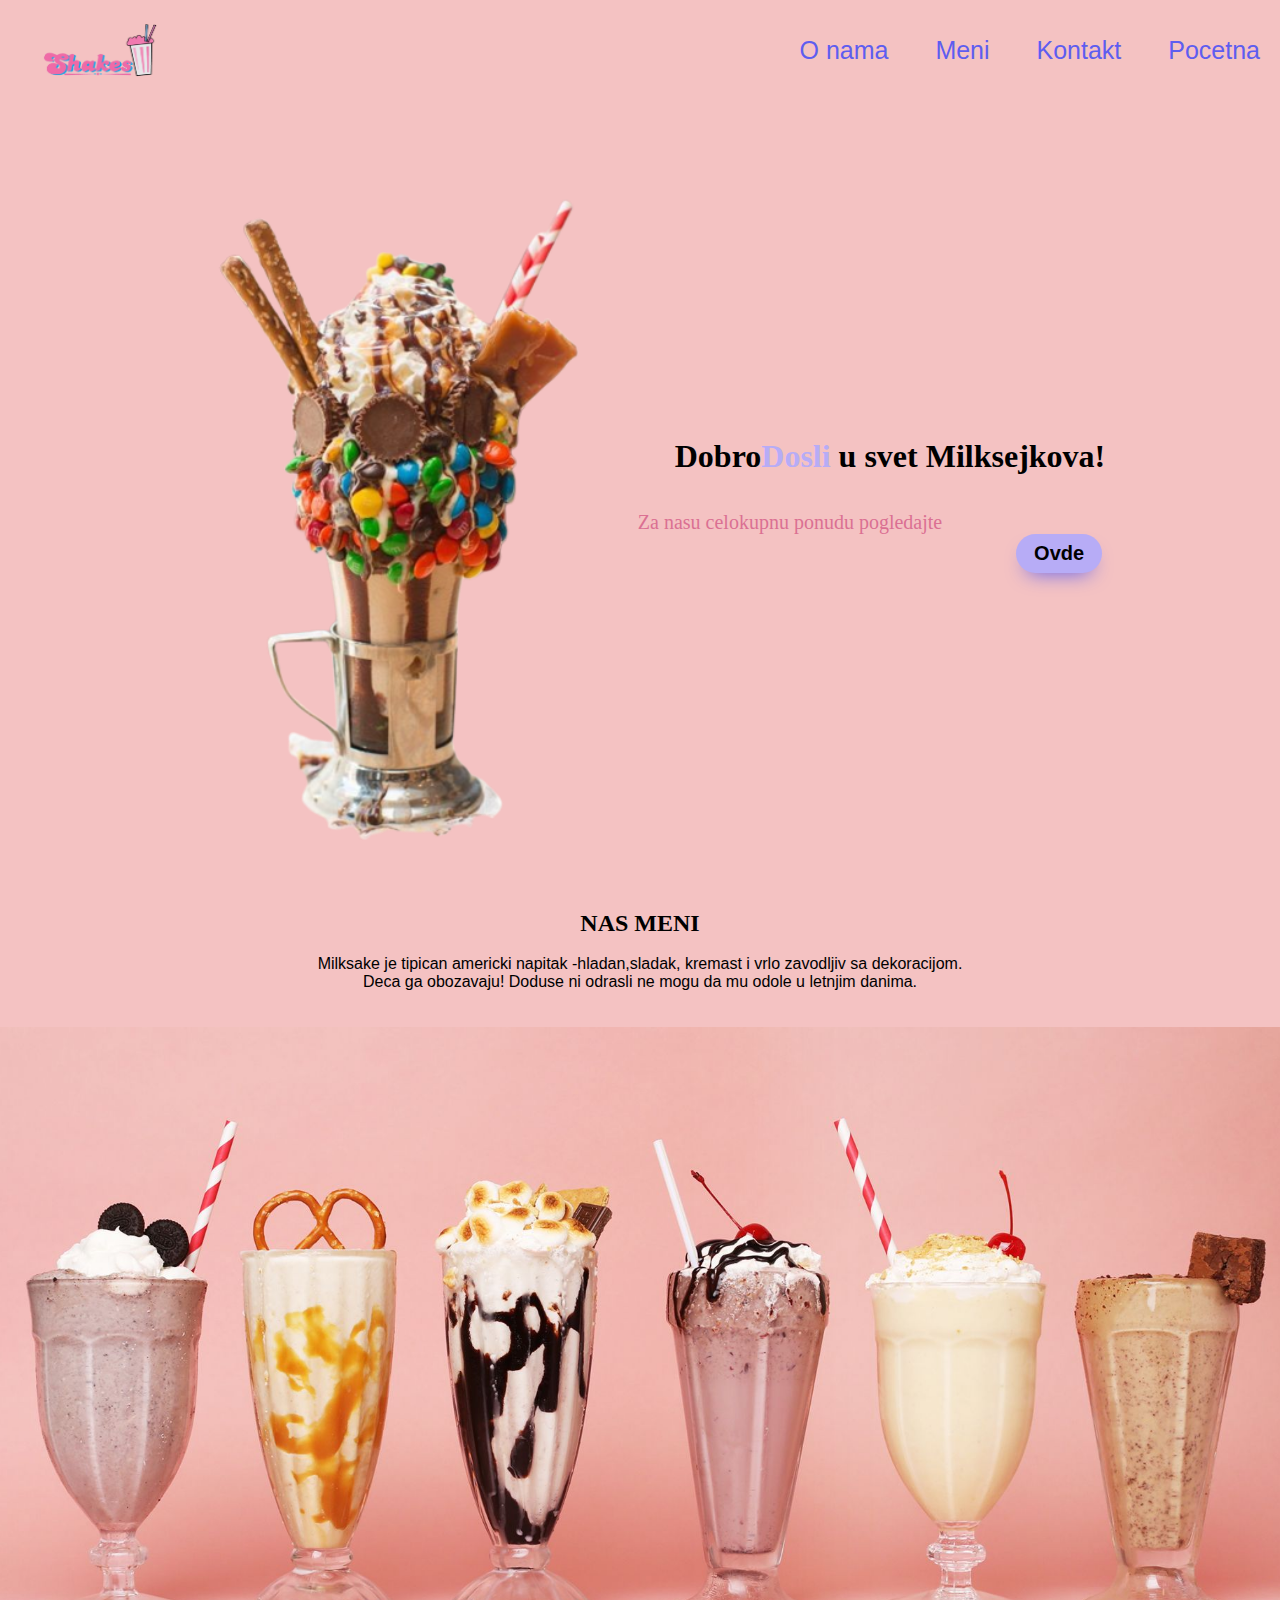
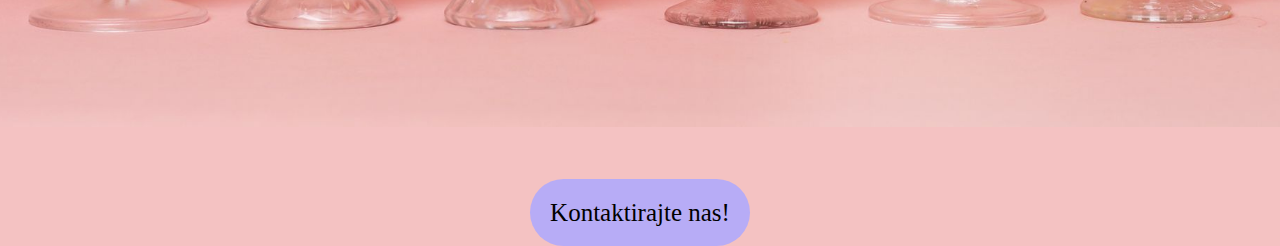
==== index.html @ 94a524f3 "Add files via upload" ====
<html>
<head>
   <meta charset="UTF-8">
   <link rel="stylesheet" type="text/css" href="index.css">
   <title>Milkshake</title>
   <link rel="icon" href="icon.png"/>
</head>
<body>
    
    <div class="navimeni">
        <img src="logo.png" id="logo"></img>
        <ul>
         <li><a href="./onama.html"> O nama </a></li>
         <li><a href="./meni.html"> Meni </a></li>
         <li ><a href="./kontakt.html"> Kontakt </a></li>
         <li ><a href="./index.html"> Pocetna </a></li>
        </ul>
    </div>
    

    
        
         <div class="glavnidiv">
            <div class="slikaglavna">
                <img src="iznenadjenje2.png">
             </div>
             <div class="glavnatekst">
            <h1>Dobro<span>Dosli</span> u svet Milksejkova!</h1> <br><br>
            <p>Za nasu celokupnu ponudu pogledajte</p>
            <button><a href="./meni.html">Ovde</a></button> 
             </div>
            </div>
        </div>
        
        
            <div class="drugi">
         <h2><a href=meni.html>NAS MENI </a></h2> <br>
         <p> Milksake je tipican americki napitak -hladan,sladak, kremast i vrlo zavodljiv sa dekoracijom. <br>
            Deca ga obozavaju! Doduse ni odrasli ne mogu da mu odole u letnjim danima.</p> <br><br>
        </div>
         <div class="treci"></div>
    
<br><br><br><br>
<footer>
   <p><a href="./kontakt.html">Kontaktirajte nas!</a></p>
</footer>
</body>
</html>
---- index.css ----
*
{
    padding: 0;
    margin: 0;
    box-sizing: border-box;
}
body { background-color: #f4c2c2;
    margin: 0px;
}
#logo{
height: 70px;
width: 200px;
display:flex;
animation: ulazaklogoa;
animation-duration: 2s;
animation-timing-function: ease-in-out;    
}
@keyframes ulazaklogoa{
    from{margin-left: 30%;}
    to{margin-left: 0%;}
} 
.navimeni{
    height: 100px;
    width: 100%;
    background-color: #f4c2c2;
    display: flex;
    justify-content: space-between;      
    align-items: center;
}
.navimeni ul{
    list-style: none; 
    padding: 0px;
    margin: 0px;
    text-align: center;

}
.navimeni a{
    text-decoration: none; 
    color:#5E5DF0;
    font-family: 'Gill Sans', 'Gill Sans MT', Calibri, 'Trebuchet MS', sans-serif;
}
.navimeni li{
    display: inline; 
    font-size: 25px;
    padding: 10px 20px;
}
.navimeni a:hover{
    background-color: #b7acf6;
    color: black;
    padding: 10px; 
    box-shadow: #5E5DF0 0 10px 20px -10px;  
    font-family: 'Gill Sans', 'Gill Sans MT', Calibri, 'Trebuchet MS', sans-serif;
}
.glavnidiv{
    display: flex;
    align-items: center;     
    justify-content: center;  
    height: 90vh;
       
}
.slikaglavna img {
    width: 500px;
}
.glavnatekst h1{
    text-align: center; 
    color: black;
}
.glavnatekst span{
    color: #b7acf6;
}
.glavnatekst p{
    text-align: center;
    color: #db7093;
    margin-right: 200px;       
    font-size: 20px;
}
.glavnatekst button{
    background-color: #b7acf6;
    border:none;
    border-radius: 999px;
    font-size: 25px;
    text-align: center;
    margin-left: 75%;     

    box-shadow: #5E5DF0 0 10px 20px -10px;  
    font-family: Inter,Helvetica,"Apple Color Emoji","Segoe UI Emoji",NotoColorEmoji,"Noto Color Emoji","Segoe UI Symbol","Android Emoji",EmojiSymbols,-apple-system,system-ui,"Segoe UI",Roboto,"Helvetica Neue","Noto Sans",sans-serif;
    font-size: 20px;
  font-weight: 700;
  padding: 8px 18px;   
}
.glavnatekst button a {
    text-decoration: none;  
    color: black;
}
.glavnatekst button a:hover{
    color:white;
}
.glavnatekst button:hover {
    background-color:#db7093;
}


.drugi{
    align-items: center;
}
.drugi h2{
    text-align: center;
}
.drugi h2 :hover{
background-color: #5E5DF0;
border-radius: 300px;
padding: 10px 20px;     
}
.drugi a{
    text-decoration: none;
    color: black;
    font-family: "Times New Roman", Times, serif;
}
.drugi p{
    text-align: center;
    font-family: 'Gill Sans', 'Gill Sans MT', Calibri, 'Trebuchet MS', sans-serif
}
.treci {
    background-image: url(milk.jpg);
    height: 700px;
       background-position: center;
       background-repeat: no-repeat;
       background-size: cover;
}
footer p{
    text-align: center;
}
footer a{
    color: black;
    text-decoration: none;
    font-size: 25px;
    text-align: center;
    background-color: #b7acf6;
    border-radius: 999px;
    padding: 20px 20px;        
}
footer a:hover{
    background-color: #5E5DF0;
    padding: 20px 20px;
    border-radius: 999px;
}



  

 .onamamain{ 
    display: flex;
    align-items: center; 
    flex-direction: row; 
    width:100%;
    height: 80vh;
}
.onamaslika img {
    width: 800px; 
}
.onamatekst h1 span {
 color:#5E5DF0;
 font-family: 'Gill Sans', 'Gill Sans MT', Calibri, 'Trebuchet MS', sans-serif;
}
.onamatekst h1 {
 font-size: 55px;
 margin-bottom: 50px;      
}
.onamatekst h3{
    font-size:20px;
    margin-bottom: 50px;         
}
.onamatekst p {
    width:650px;
    text-align: justify;
    margin-right: 30px;
    line-height: 22px;      
}
.onamatekst a{
    background-color: #b7acf6;
    padding: 12px 25px;
    text-decoration: none;
    color: black;  
    margin-left: 200px;
}
.onamatekst a:hover {
    background-color: #db7093;
    color: white;
    box-shadow: #5E5DF0 0 10px 20px -10px; 
}

  




.nasmeninaslov{
    width: 100%;
    height: 80px;
}
.nasmeninaslov h1{
    font-size: 55px;
    display: flex;
    align-items: center;
    justify-content: center;
    font-family: 'Gill Sans', 'Gill Sans MT', Calibri, 'Trebuchet MS', sans-serif;
    
}
.nasmeninaslov span{
    color: #b7acf6;
    margin-left: 15px;    
}
.menu{
    width: 95%;
    margin-left: 80px;
    margin-bottom: 15px;
    display: grid;
    grid-template-columns: 1fr 1fr 1fr ;       
    grid-gap: 70px;
}

.menu_card{   
    width: 325px;
    height: 480px; 
   box-shadow: 0 0 10px black;  
   margin-left: 50px;
}

.menu_image {
    width:300px;
    height: 245px;
    margin: 0 auto;   
}
 .menu_image img {
    width: 60%;
    height: 100%;
    margin-left: 50px; 
}
.menu_image img:hover{
    transform: scale(1.1);    
    transition: 0.3s;          
} 

.menu_info h2{
     width:60%;
     text-align: center;
     margin: 10px auto 10px auto;
    font-size: 25px;
}

.menu_info p{
    text-align: center;
    margin-top: 15px;  
}
.menu_info h3 {
    text-align: center;
    margin-top: 25px;   
}
.menu_info button {
    display: flex;
    align-items: center;
    justify-content: center;
    background-color: #b7acf6;
    padding: 8px 10px;  
    margin: 10px 130px;   
    
}
.menu_info button a {
    color: black;
    text-decoration: none;
    font-weight: bold;
}
.menu_info button a:hover{
    color: white;
}





.forma{
    width: 100%;   
    height: 650px;
    display: flex;
    align-items: center;
    justify-content: center;
}
.forma form{
    width: 50%; 
    height: 400px;  
}
.forma input, textarea{
    width: 100%;
    padding: 12px;       
    margin-bottom: 16px;   
}
.forma input[type=submit]{
    padding: 12px 20px;   
    border: none;
    border-radius: 20px;          
    font-family: 'Gill Sans', 'Gill Sans MT', Calibri, 'Trebuchet MS', sans-serif; 
}

input[type=submit]:hover{
    background-color: #b7acf6;
}

@media only screen and (min-width: 768px) and (max-width: 1024px) {
    
   
    .navimeni {
        height: 150px;
       display: block;  
       margin: auto;
    }
    #logo {
        display: block;        
        margin: auto;     
    }
    .navimeni ul{
        width:100%;
        display: block;        
       text-align: center;
       margin-top: 25px;    
    } 
    .navimeni ul li {
        display: inline;     
       padding: 5px 10px;   
    }
    .forma{
        width: 100%;
        height: 480px;
        background-image: url(pozadinska1.PNG);
        background-size: cover;
        background-repeat: no-repeat;
    }
    .forma form{
        width: 50%; 
        height: 360px; 
    }
    .forma textarea:hover{
        background-color: #918be7;
   }
        
}
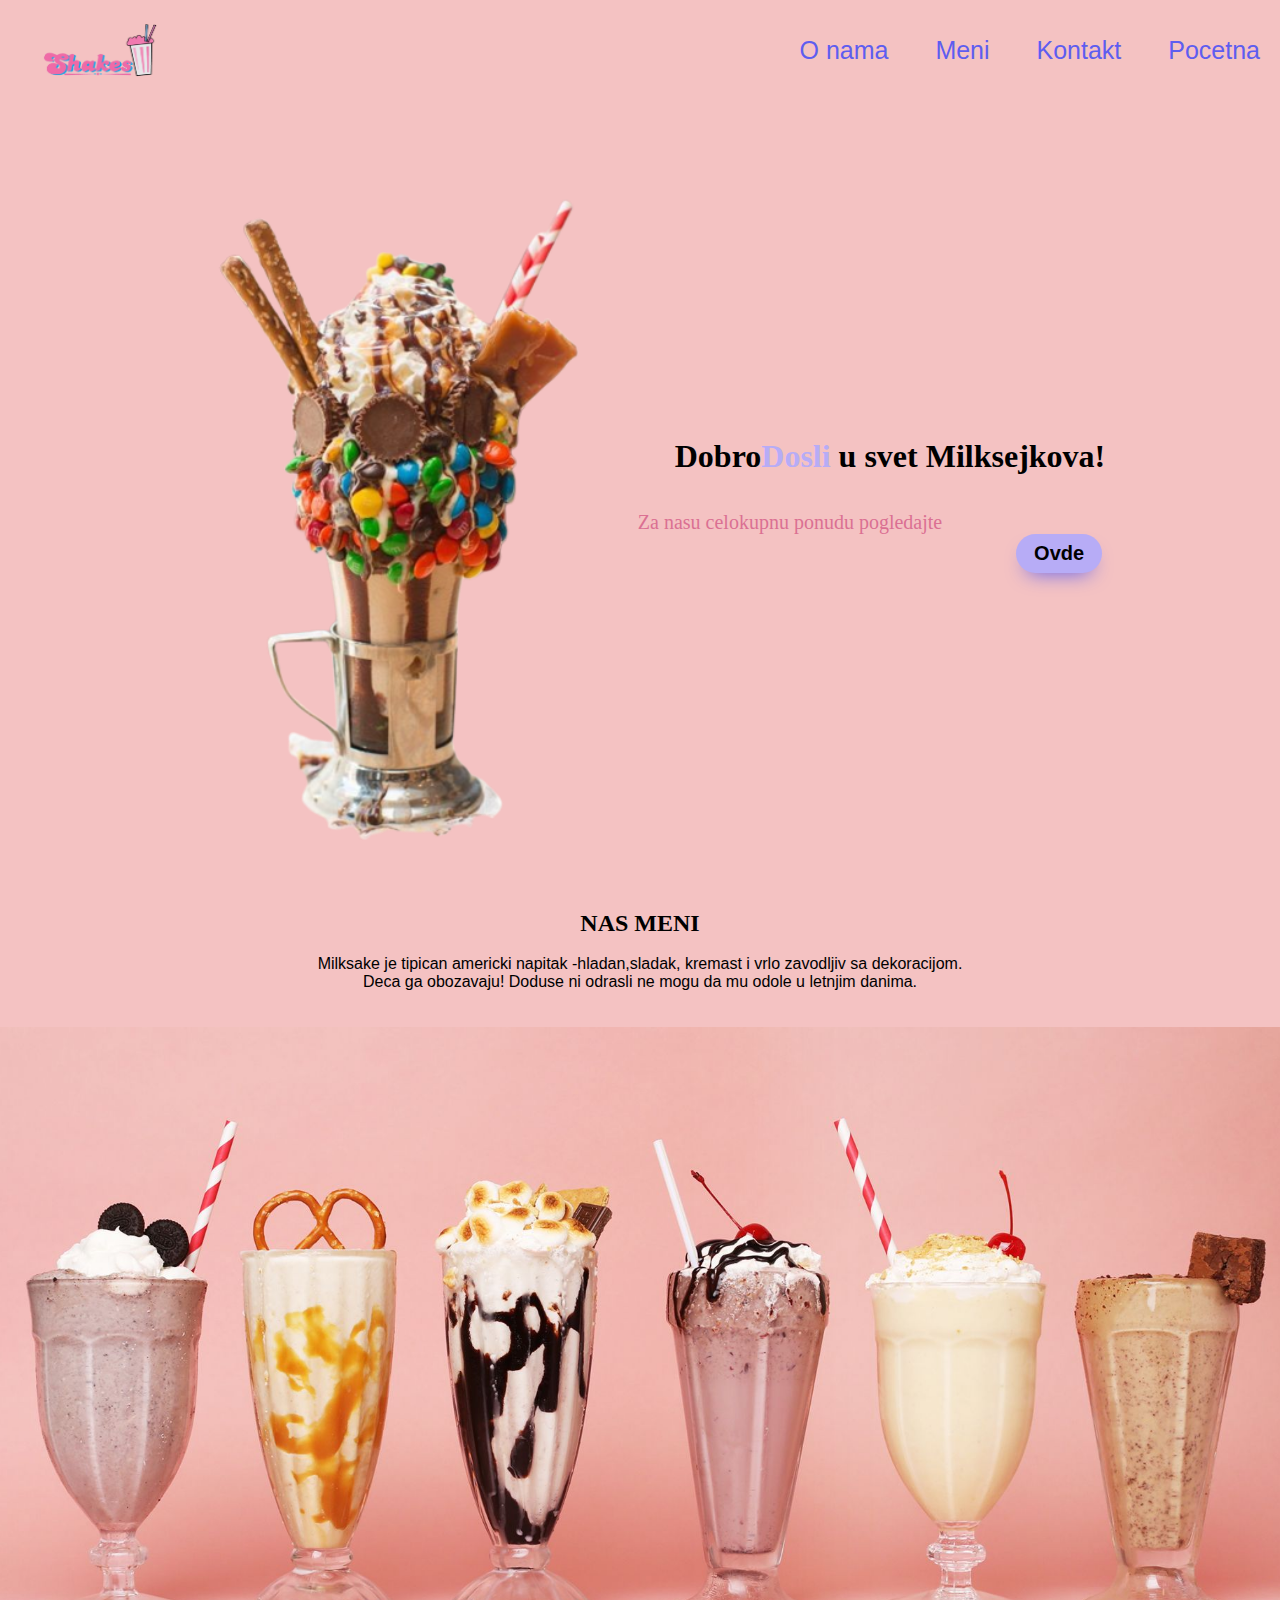
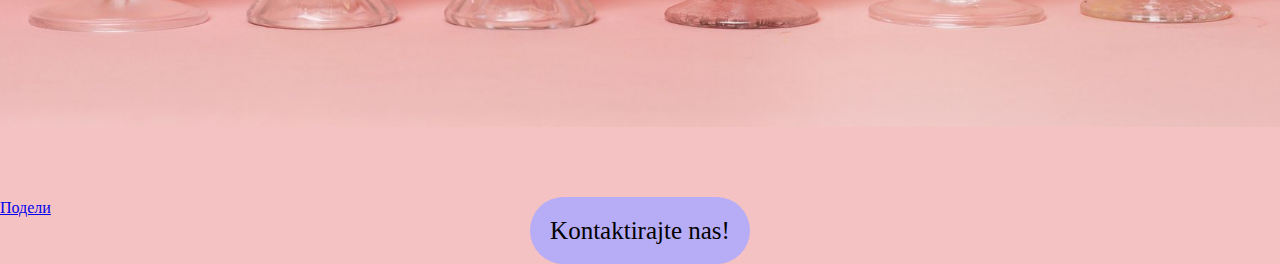
==== commit a4b03769: "Update index.html" ====
--- a/index.html
+++ b/index.html
@@ -4,6 +4,8 @@
    <link rel="stylesheet" type="text/css" href="index.css">
    <title>Milkshake</title>
    <link rel="icon" href="icon.png"/>
+   <div id="fb-root"></div>
+<script async defer crossorigin="anonymous" src="https://connect.facebook.net/sr_RS/sdk.js#xfbml=1&version=v18.0" nonce="VSVtTqub"></script>
 </head>
 <body>
     
@@ -41,9 +43,10 @@
          <div class="treci"></div>
     
 <br><br><br><br>
+   <div class="fb-share-button" data-href="https://ivanagobor.github.io/projekat/" data-layout="" data-size=""><a target="_blank" href="https://www.facebook.com/sharer/sharer.php?u=https%3A%2F%2Fivanagobor.github.io%2Fprojekat%2F&amp;src=sdkpreparse" class="fb-xfbml-parse-ignore">Подели</a></div>
 <footer>
    <p><a href="./kontakt.html">Kontaktirajte nas!</a></p>
 </footer>
 </body>
 </html>
-        +        
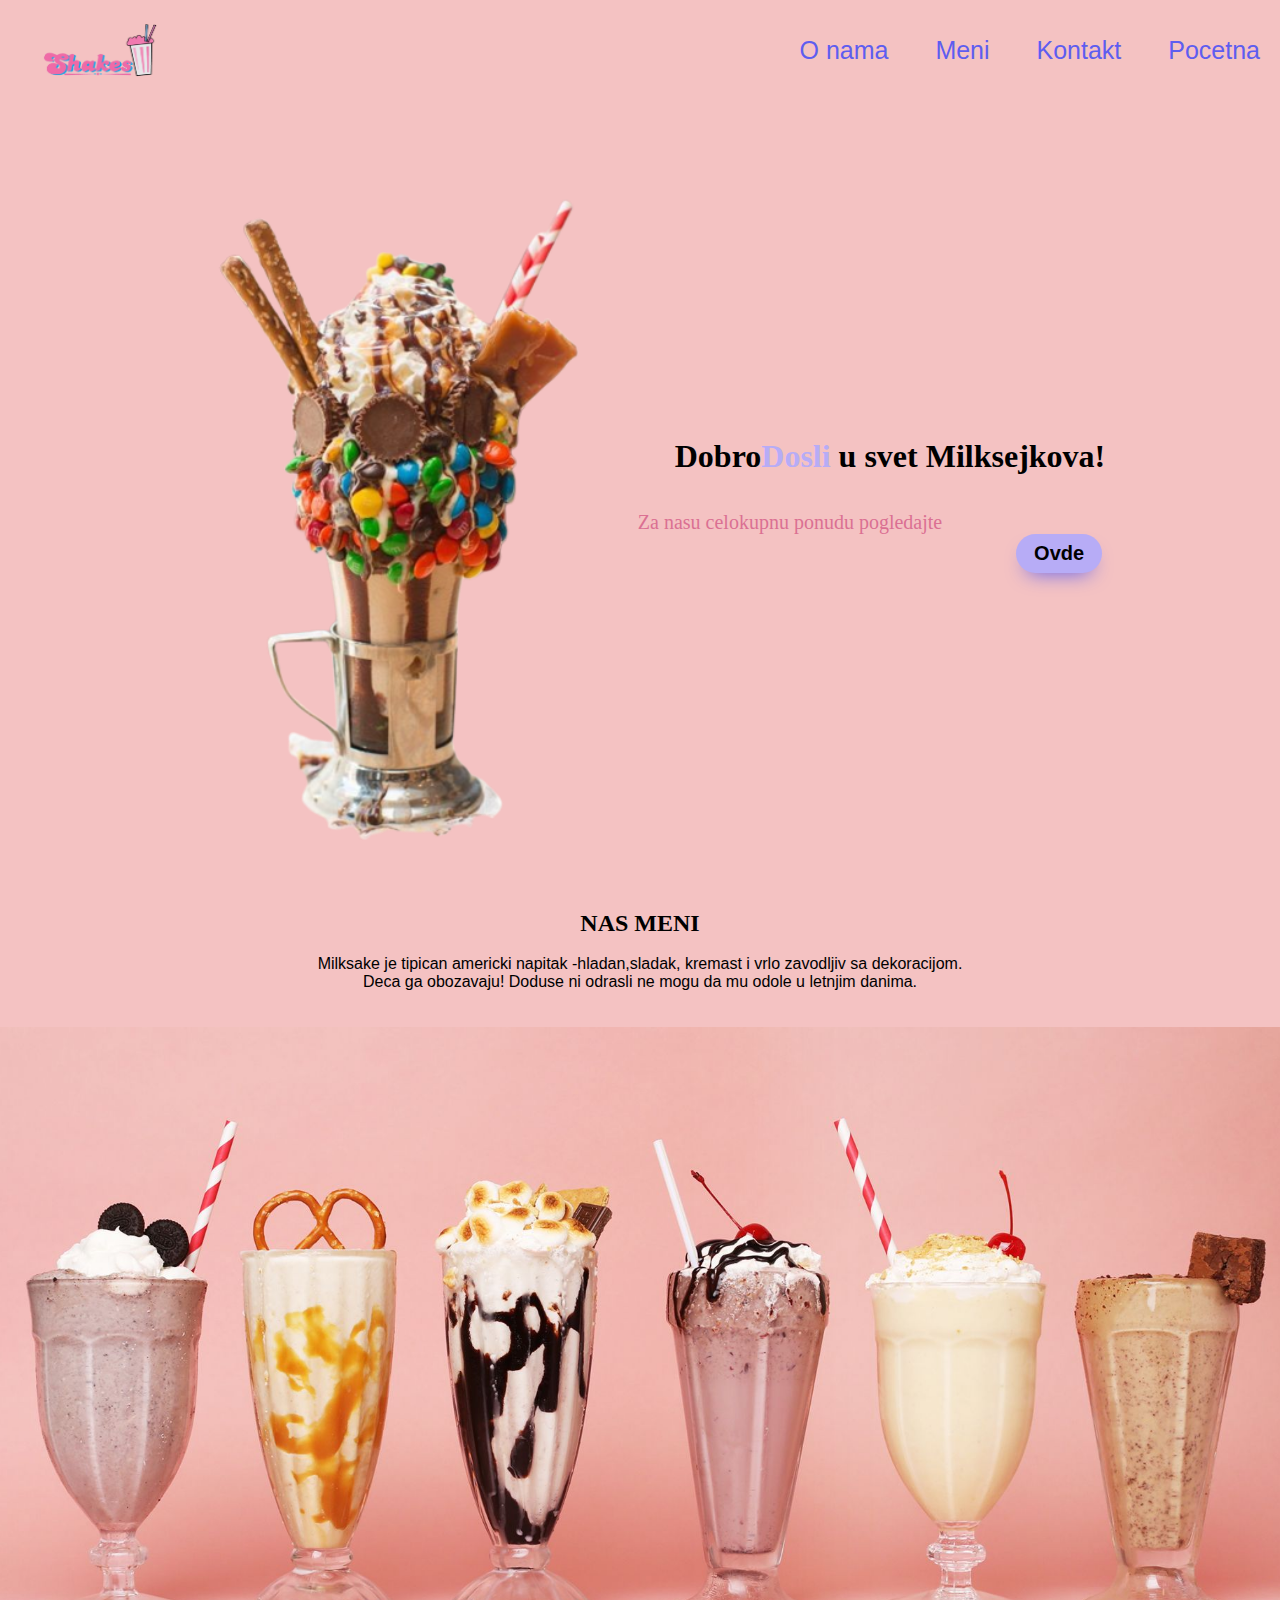
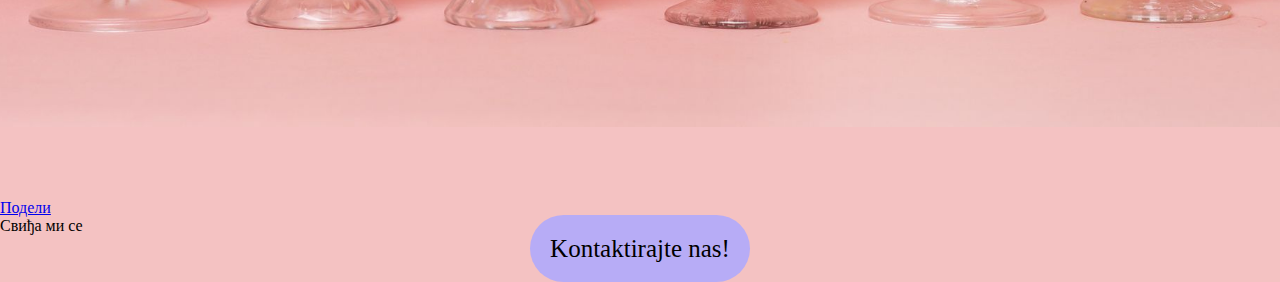
==== commit 5697bce8: "Update index.html" ====
--- a/index.html
+++ b/index.html
@@ -6,6 +6,8 @@
    <link rel="icon" href="icon.png"/>
    <div id="fb-root"></div>
 <script async defer crossorigin="anonymous" src="https://connect.facebook.net/sr_RS/sdk.js#xfbml=1&version=v18.0" nonce="VSVtTqub"></script>
+   <div id="fb-root"></div>
+<script async defer crossorigin="anonymous" src="https://connect.facebook.net/sr_RS/sdk.js#xfbml=1&version=v18.0" nonce="FC7NxTQV"></script>
 </head>
 <body>
     
@@ -44,6 +46,7 @@
     
 <br><br><br><br>
    <div class="fb-share-button" data-href="https://ivanagobor.github.io/projekat/" data-layout="" data-size=""><a target="_blank" href="https://www.facebook.com/sharer/sharer.php?u=https%3A%2F%2Fivanagobor.github.io%2Fprojekat%2F&amp;src=sdkpreparse" class="fb-xfbml-parse-ignore">Подели</a></div>
+   <div class="fb-like" data-href="https://ivanagobor.github.io/projekat/" data-width="" data-layout="" data-action="" data-size="" data-share="true">Свиђа ми се</div>
 <footer>
    <p><a href="./kontakt.html">Kontaktirajte nas!</a></p>
 </footer>
